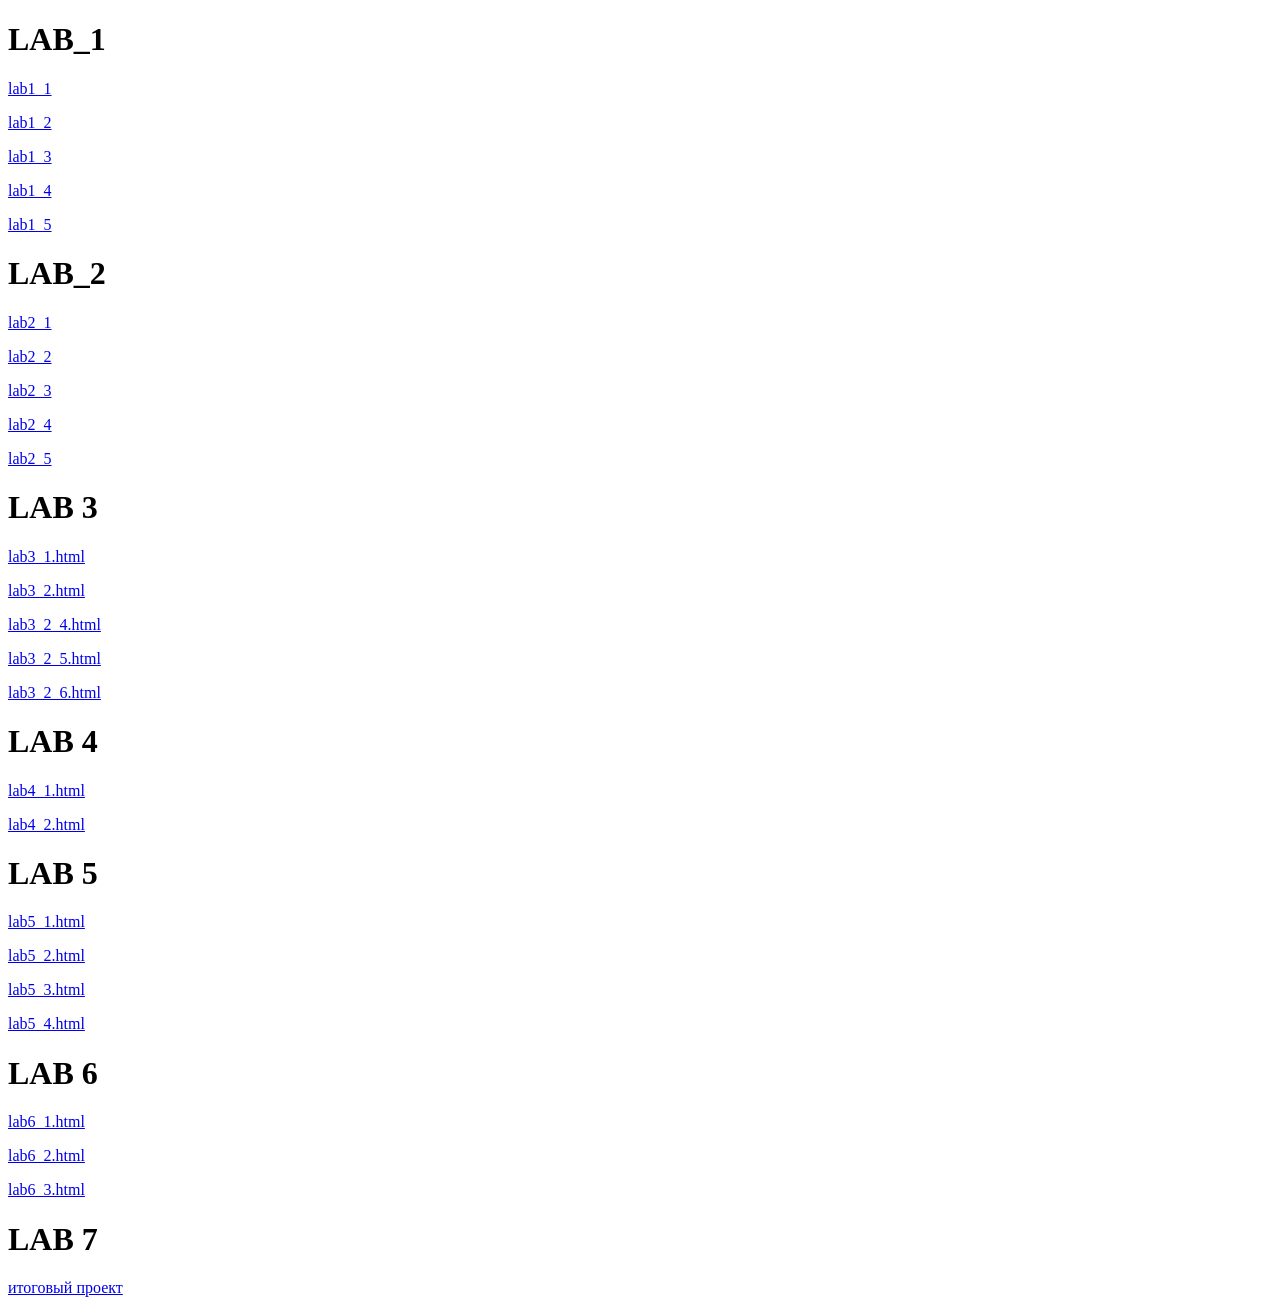
==== index.html @ 18b9b73b "Create index.html" ====
<!DOCTYPE html>
<html lang="ru">
 <head>
  <meta charset="UTF-8">
  <title>Ссылки</title>
 </head>
 <body>
  <h1>LAB_1</h1>
  <p><a href="lab1/lab1_1.html">lab1_1</a></p>
  <p><a href="lab1/lab1_2.html">lab1_2</a></p>
  <p><a href="lab1/lab1_3.html">lab1_3</a></p>
  <p><a href="lab1/lab1_4.html">lab1_4</a></p>
  <p><a href="lab1/lab1_5.html">lab1_5</a></p>
  <h1>LAB_2</h1>
  <p><a href="lab2/lab2.html">lab2_1</a></p>
  <p><a href="lab2/lab2_2.html">lab2_2</a></p>
  <p><a href="lab2/lab2_3/index.html">lab2_3</a></p>
  <p><a href="lab2/lab2_4.html">lab2_4</a></p>
  <p><a href="lab2/lab2_5.html">lab2_5</a></p>
  <h1>LAB 3</h1>
  <p><a href="lab3/lab3_1.html">lab3_1.html</a></p>
  <p><a href="lab3/lab3_2.html">lab3_2.html</a></p>
  <p><a href="lab3/lab3_2_4.html">lab3_2_4.html</a></p>
  <p><a href="lab3/lab3_2_5.html">lab3_2_5.html</a></p>
  <p><a href="lab3/lab3_2_6.html">lab3_2_6.html</a></p>
    <h1>LAB 4</h1>
   <p><a href="lab4/lab4_1.html">lab4_1.html</a></p>
  <p><a href="lab4/lab4_2.html">lab4_2.html</a></p>
   <h1>LAB 5</h1>
  <p><a href="lab5/lab5_1.html">lab5_1.html</a></p>
  <p><a href="lab5/lab5_2.html">lab5_2.html</a></p>
  <p><a href="lab5/lab5_3.html">lab5_3.html</a></p>
  <p><a href="lab5/lab5_4.html">lab5_4.html</a></p>
   <h1>LAB 6</h1>
  <p><a href="lab6/lab6_1.html">lab6_1.html</a></p>
  <p><a href="lab6/lab6_2.html">lab6_2.html</a></p>
  <p><a href="lab6/lab6_3.html">lab6_3.html</a></p>
  <h1>LAB 7</h1>
  <p><a href="lab7/index.html">итоговый проект</a></p>
 </body>
</html>
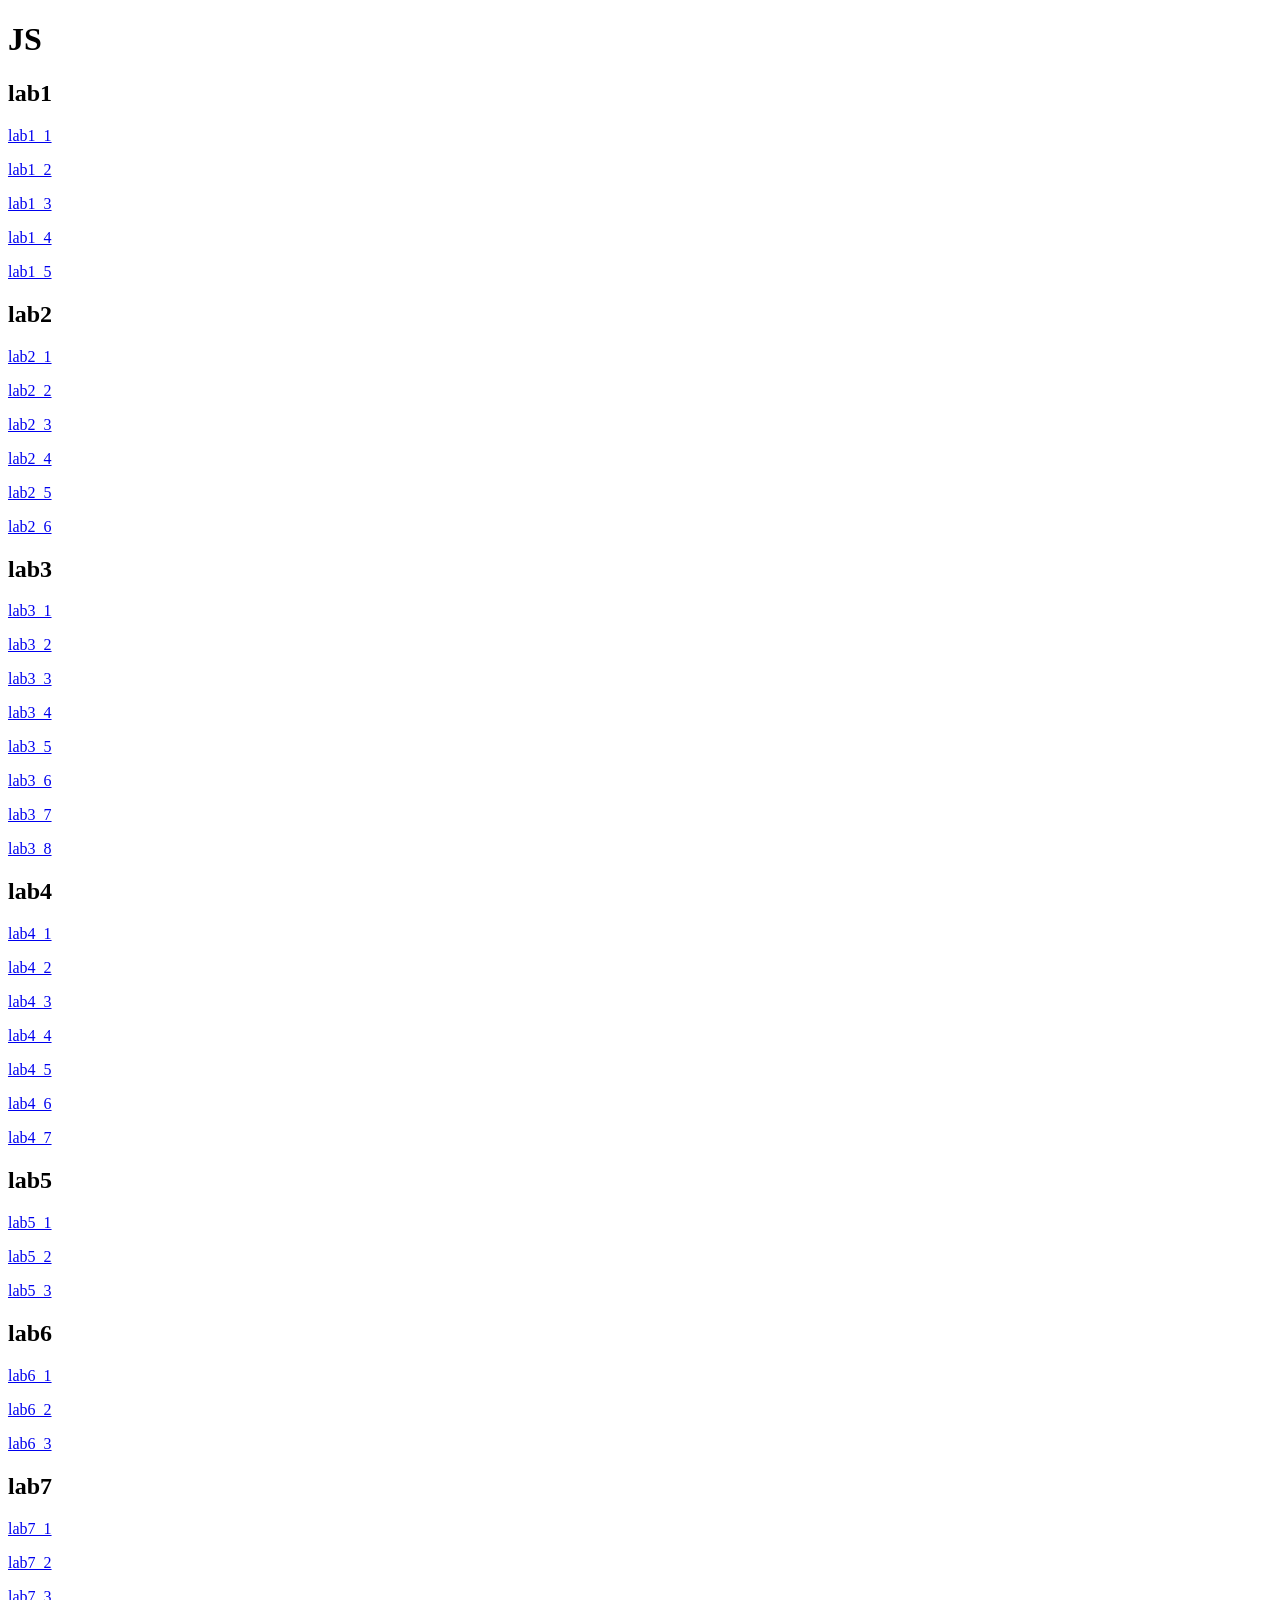
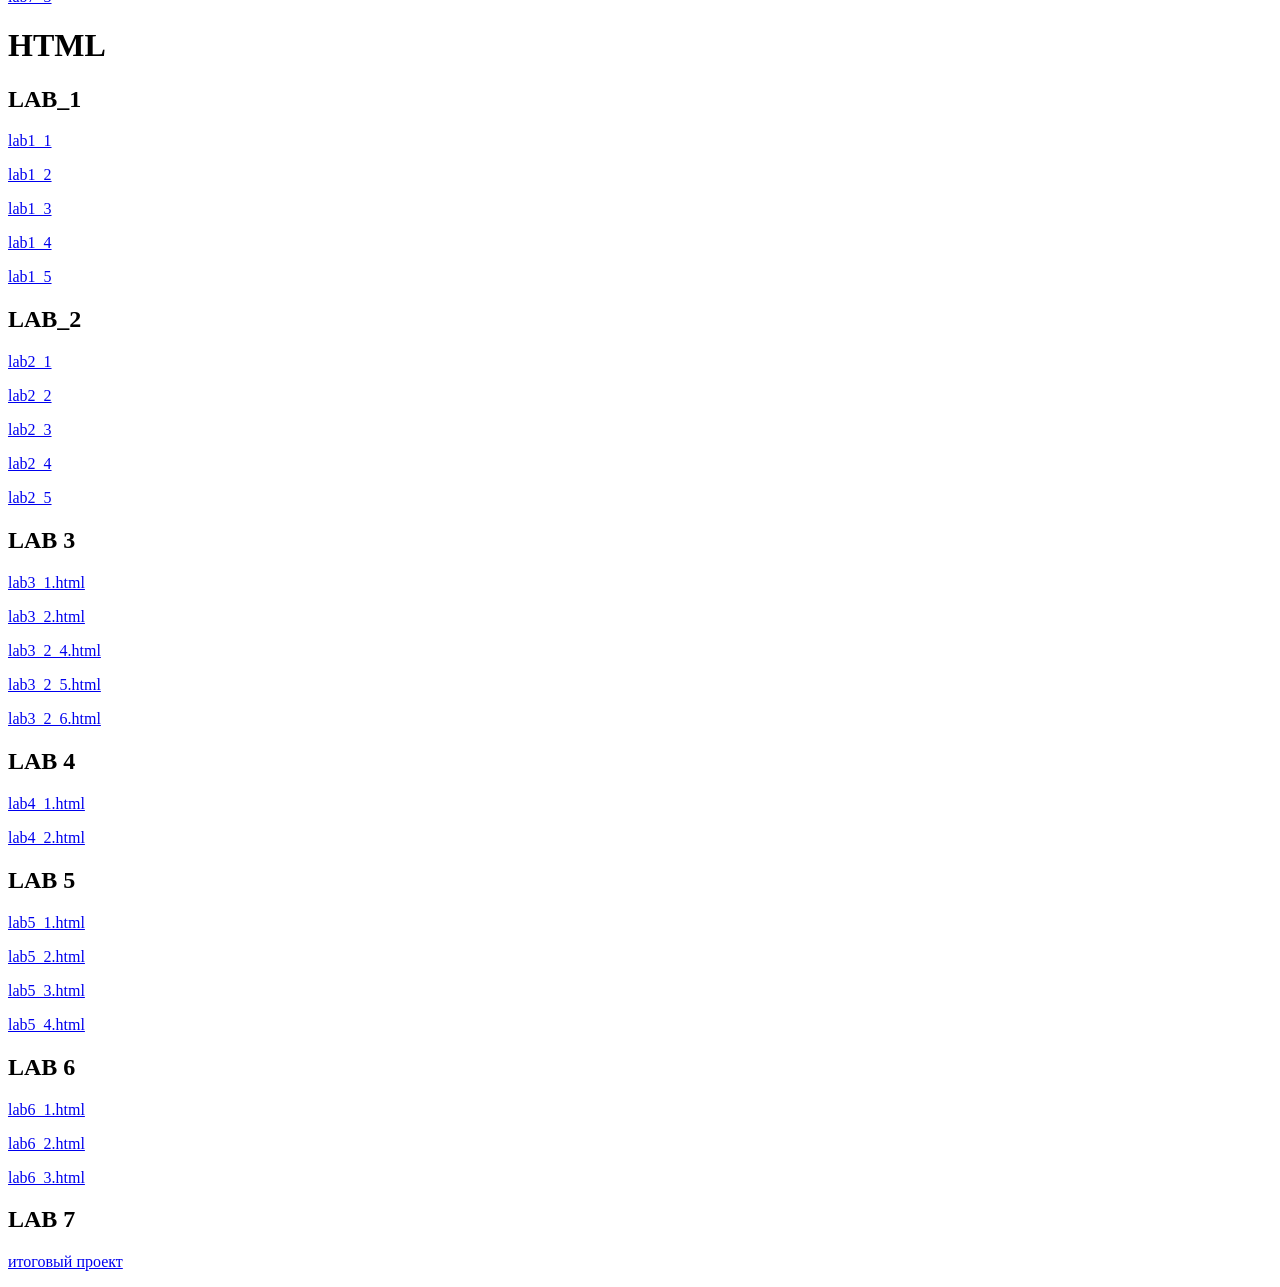
==== commit 7018850f: "Update index.html" ====
--- a/index.html
+++ b/index.html
@@ -5,37 +5,82 @@
   <title>Ссылки</title>
  </head>
  <body>
-  <h1>LAB_1</h1>
+  <h1>JS</h1>
+  <h2>lab1</h2>
+  <p><a href="js/lab1/lab1_1.html">lab1_1</a></p>
+  <p><a href="js/lab1/lab1_2.html">lab1_2</a></p>
+  <p><a href="js/lab1/lab1_3.html">lab1_3</a></p>
+  <p><a href="js/lab1/lab1_4.html">lab1_4</a></p>
+  <p><a href="js/lab1/lab1_5.html">lab1_5</a></p>
+  <h2>lab2</h2>
+  <p><a href="js/lab2/funck1.html">lab2_1</a></p>
+  <p><a href="js/lab2/funck2.html">lab2_2</a></p>
+  <p><a href="js/lab2/funck3.html">lab2_3</a></p>  
+  <p><a href="js/lab2/funck4.html">lab2_4</a></p>
+  <p><a href="js/lab2/funck5.html">lab2_5</a></p>
+  <p><a href="js/lab2/funck6.html">lab2_6</a></p>
+  <h2>lab3</h2>
+  <p><a href="js/lab3/funck1.html">lab3_1</a></p>
+  <p><a href="js/lab3/funck2.html">lab3_2</a></p>
+  <p><a href="js/lab3/funck3.html">lab3_3</a></p>
+  <p><a href="js/lab3/funck4.html">lab3_4</a></p>
+  <p><a href="js/lab3/funck5.html">lab3_5</a></p>
+  <p><a href="js/lab3/funck6.html">lab3_6</a></p>
+  <p><a href="js/lab3/funck7.html">lab3_7</a></p>
+  <p><a href="js/lab3/funck8.html">lab3_8</a></p>
+  <h2>lab4</h2>
+  <p><a href="js/lab4/lab4_1.html">lab4_1</a></p>
+  <p><a href="js/lab4/lab4_2.html">lab4_2</a></p>
+  <p><a href="js/lab4/lab4_3.html">lab4_3</a></p>
+  <p><a href="js/lab4/lab4_4.html">lab4_4</a></p>
+  <p><a href="js/lab4/lab4_5.html">lab4_5</a></p>
+  <p><a href="js/lab4/lab4_6.html">lab4_6</a></p>
+  <p><a href="js/lab4/lab4_7.html">lab4_7</a></p>
+  <h2>lab5</h2>
+  <p><a href="js/lab5/lab5_1.html">lab5_1</a></p>
+  <p><a href="js/lab5/lab5_2.html">lab5_2</a></p>
+  <p><a href="js/lab5/lab5_3.html">lab5_3</a></p>
+  <h2>lab6</h2>
+  <p><a href="js/lab6/lab6_1.html">lab6_1</a></p>
+  <p><a href="js/lab6/lab6_2.html">lab6_2</a></p>
+  <p><a href="js/lab6/lab6_3.html">lab6_3</a></p>
+  <h2>lab7</h2>
+  <p><a href="js/lab7/lab7_1.html">lab7_1</a></p>
+  <p><a href="js/lab7/lab7_2.html">lab7_2</a></p>
+  <p><a href="js/lab7/lab7_3.html">lab7_3</a></p>
+  
+  <h1>HTML</h1>
+  <h2>LAB_1</h2>
   <p><a href="lab1/lab1_1.html">lab1_1</a></p>
   <p><a href="lab1/lab1_2.html">lab1_2</a></p>
   <p><a href="lab1/lab1_3.html">lab1_3</a></p>
   <p><a href="lab1/lab1_4.html">lab1_4</a></p>
   <p><a href="lab1/lab1_5.html">lab1_5</a></p>
-  <h1>LAB_2</h1>
+  <h2>LAB_2</h2>
   <p><a href="lab2/lab2.html">lab2_1</a></p>
   <p><a href="lab2/lab2_2.html">lab2_2</a></p>
   <p><a href="lab2/lab2_3/index.html">lab2_3</a></p>
   <p><a href="lab2/lab2_4.html">lab2_4</a></p>
   <p><a href="lab2/lab2_5.html">lab2_5</a></p>
-  <h1>LAB 3</h1>
+  <h2>LAB 3</h2>
   <p><a href="lab3/lab3_1.html">lab3_1.html</a></p>
   <p><a href="lab3/lab3_2.html">lab3_2.html</a></p>
   <p><a href="lab3/lab3_2_4.html">lab3_2_4.html</a></p>
   <p><a href="lab3/lab3_2_5.html">lab3_2_5.html</a></p>
   <p><a href="lab3/lab3_2_6.html">lab3_2_6.html</a></p>
-    <h1>LAB 4</h1>
+    <h2>LAB 4</h2>
    <p><a href="lab4/lab4_1.html">lab4_1.html</a></p>
   <p><a href="lab4/lab4_2.html">lab4_2.html</a></p>
-   <h1>LAB 5</h1>
+   <h2>LAB 5</h2>
   <p><a href="lab5/lab5_1.html">lab5_1.html</a></p>
   <p><a href="lab5/lab5_2.html">lab5_2.html</a></p>
   <p><a href="lab5/lab5_3.html">lab5_3.html</a></p>
   <p><a href="lab5/lab5_4.html">lab5_4.html</a></p>
-   <h1>LAB 6</h1>
+   <h2>LAB 6</h2>
   <p><a href="lab6/lab6_1.html">lab6_1.html</a></p>
   <p><a href="lab6/lab6_2.html">lab6_2.html</a></p>
   <p><a href="lab6/lab6_3.html">lab6_3.html</a></p>
-  <h1>LAB 7</h1>
+  <h2>LAB 7</h2>
   <p><a href="lab7/index.html">итоговый проект</a></p>
  </body>
 </html>
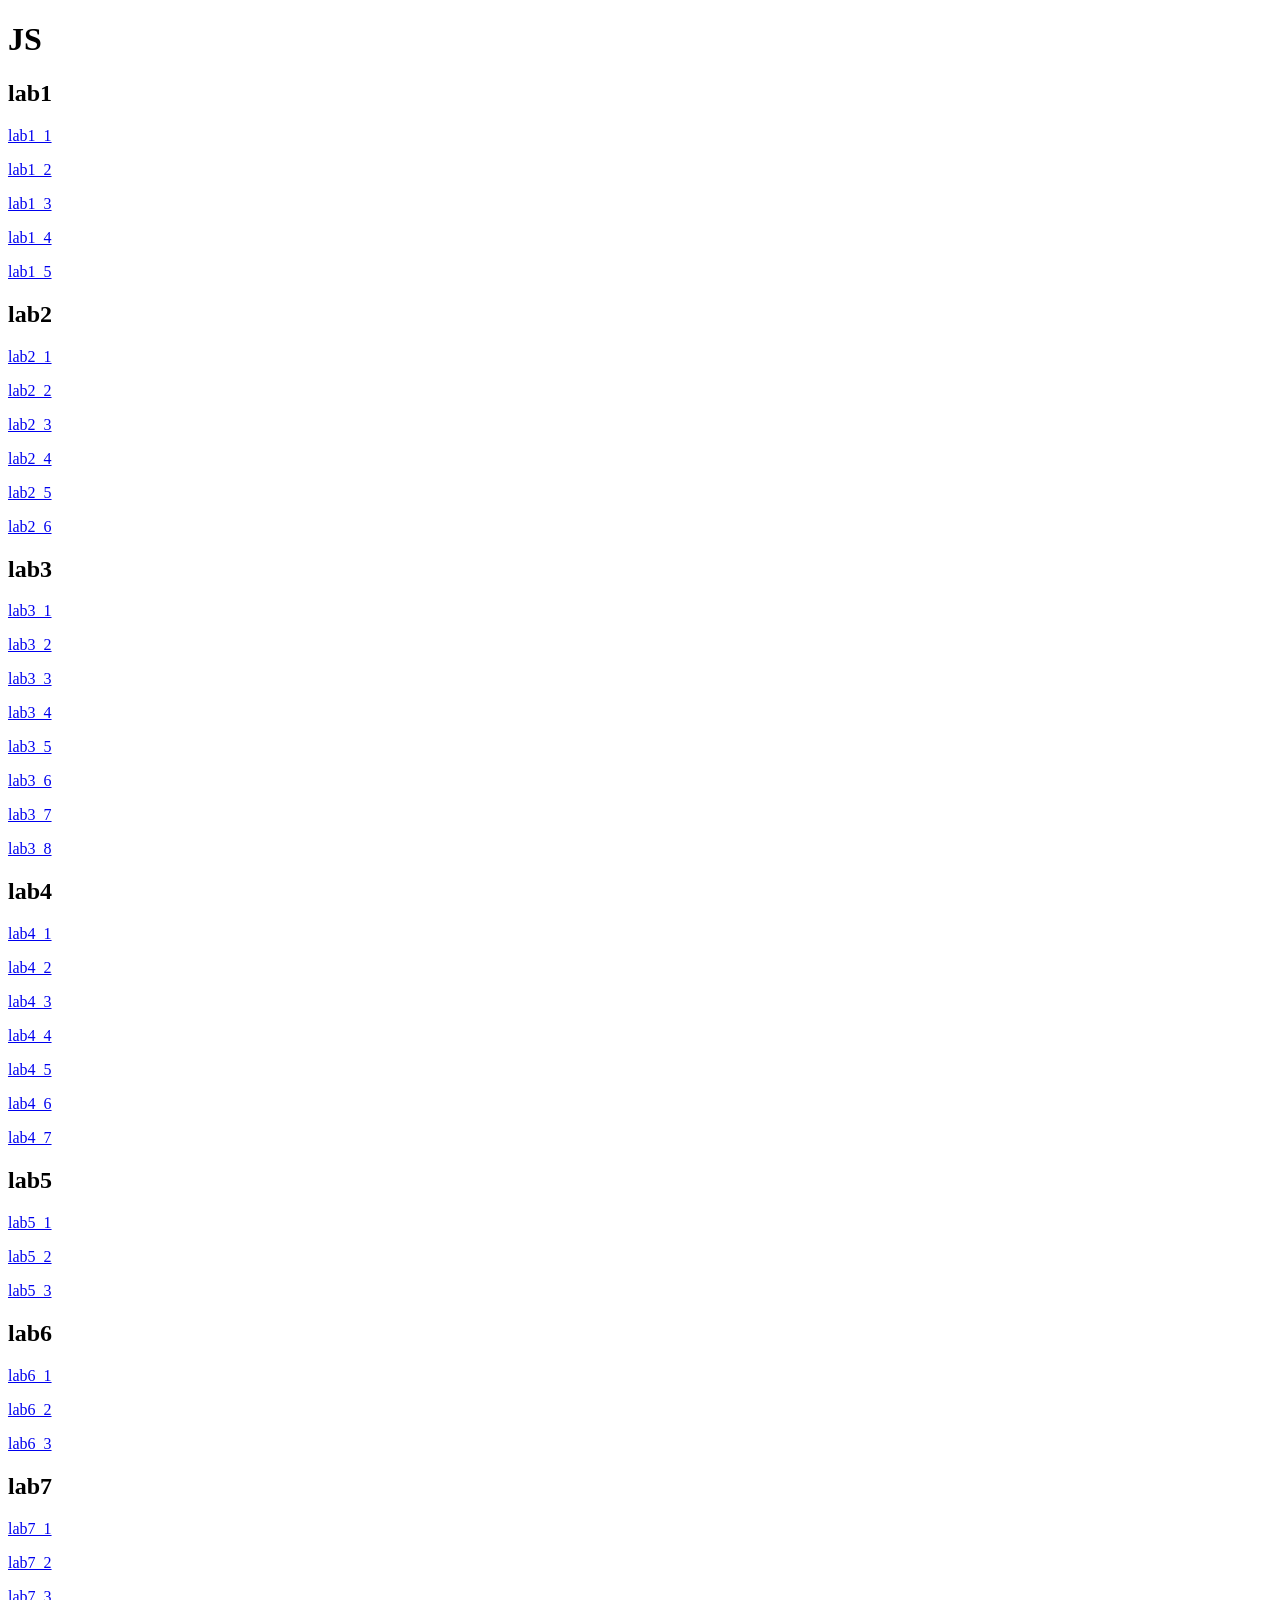
==== commit e0df704a: "Update index.html" ====
--- a/index.html
+++ b/index.html
@@ -7,80 +7,46 @@
  <body>
   <h1>JS</h1>
   <h2>lab1</h2>
-  <p><a href="js/lab1/lab1_1.html">lab1_1</a></p>
-  <p><a href="js/lab1/lab1_2.html">lab1_2</a></p>
-  <p><a href="js/lab1/lab1_3.html">lab1_3</a></p>
-  <p><a href="js/lab1/lab1_4.html">lab1_4</a></p>
-  <p><a href="js/lab1/lab1_5.html">lab1_5</a></p>
+  <p><a href="JS/lab1/lab1_1.html">lab1_1</a></p>
+  <p><a href="JS/lab1/lab1_2.html">lab1_2</a></p>
+  <p><a href="JS/lab1/lab1_3.html">lab1_3</a></p>
+  <p><a href="JS/lab1/lab1_4.html">lab1_4</a></p>
+  <p><a href="JS/lab1/lab1_5.html">lab1_5</a></p>
   <h2>lab2</h2>
-  <p><a href="js/lab2/funck1.html">lab2_1</a></p>
-  <p><a href="js/lab2/funck2.html">lab2_2</a></p>
-  <p><a href="js/lab2/funck3.html">lab2_3</a></p>  
-  <p><a href="js/lab2/funck4.html">lab2_4</a></p>
-  <p><a href="js/lab2/funck5.html">lab2_5</a></p>
-  <p><a href="js/lab2/funck6.html">lab2_6</a></p>
+  <p><a href="JS/lab2/funck1.html">lab2_1</a></p>
+  <p><a href="JS/lab2/funck2.html">lab2_2</a></p>
+  <p><a href="JS/lab2/funck3.html">lab2_3</a></p>  
+  <p><a href="JS/lab2/funck4.html">lab2_4</a></p>
+  <p><a href="JS/lab2/funck5.html">lab2_5</a></p>
+  <p><a href="JS/lab2/funck6.html">lab2_6</a></p>
   <h2>lab3</h2>
-  <p><a href="js/lab3/funck1.html">lab3_1</a></p>
-  <p><a href="js/lab3/funck2.html">lab3_2</a></p>
-  <p><a href="js/lab3/funck3.html">lab3_3</a></p>
-  <p><a href="js/lab3/funck4.html">lab3_4</a></p>
-  <p><a href="js/lab3/funck5.html">lab3_5</a></p>
-  <p><a href="js/lab3/funck6.html">lab3_6</a></p>
-  <p><a href="js/lab3/funck7.html">lab3_7</a></p>
-  <p><a href="js/lab3/funck8.html">lab3_8</a></p>
+  <p><a href="JS/lab3/funck1.html">lab3_1</a></p>
+  <p><a href="JS/lab3/funck2.html">lab3_2</a></p>
+  <p><a href="JS/lab3/funck3.html">lab3_3</a></p>
+  <p><a href="JS/lab3/funck4.html">lab3_4</a></p>
+  <p><a href="JS/lab3/funck5.html">lab3_5</a></p>
+  <p><a href="JS/lab3/funck6.html">lab3_6</a></p>
+  <p><a href="JS/lab3/funck7.html">lab3_7</a></p>
+  <p><a href="JS/lab3/funck8.html">lab3_8</a></p>
   <h2>lab4</h2>
-  <p><a href="js/lab4/lab4_1.html">lab4_1</a></p>
-  <p><a href="js/lab4/lab4_2.html">lab4_2</a></p>
-  <p><a href="js/lab4/lab4_3.html">lab4_3</a></p>
-  <p><a href="js/lab4/lab4_4.html">lab4_4</a></p>
-  <p><a href="js/lab4/lab4_5.html">lab4_5</a></p>
-  <p><a href="js/lab4/lab4_6.html">lab4_6</a></p>
-  <p><a href="js/lab4/lab4_7.html">lab4_7</a></p>
+  <p><a href="JS/lab4/lab4_1.html">lab4_1</a></p>
+  <p><a href="JS/lab4/lab4_2.html">lab4_2</a></p>
+  <p><a href="JS/lab4/lab4_3.html">lab4_3</a></p>
+  <p><a href="JS/lab4/lab4_4.html">lab4_4</a></p>
+  <p><a href="JS/lab4/lab4_5.html">lab4_5</a></p>
+  <p><a href="JS/lab4/lab4_6.html">lab4_6</a></p>
+  <p><a href="JS/lab4/lab4_7.html">lab4_7</a></p>
   <h2>lab5</h2>
-  <p><a href="js/lab5/lab5_1.html">lab5_1</a></p>
-  <p><a href="js/lab5/lab5_2.html">lab5_2</a></p>
-  <p><a href="js/lab5/lab5_3.html">lab5_3</a></p>
+  <p><a href="JS/lab5/lab5_1.html">lab5_1</a></p>
+  <p><a href="JS/lab5/lab5_2.html">lab5_2</a></p>
+  <p><a href="JS/lab5/lab5_3.html">lab5_3</a></p>
   <h2>lab6</h2>
-  <p><a href="js/lab6/lab6_1.html">lab6_1</a></p>
-  <p><a href="js/lab6/lab6_2.html">lab6_2</a></p>
-  <p><a href="js/lab6/lab6_3.html">lab6_3</a></p>
+  <p><a href="JS/lab6/lab6_1.html">lab6_1</a></p>
+  <p><a href="JS/lab6/lab6_2.html">lab6_2</a></p>
+  <p><a href="JS/lab6/lab6_3.html">lab6_3</a></p>
   <h2>lab7</h2>
-  <p><a href="js/lab7/lab7_1.html">lab7_1</a></p>
-  <p><a href="js/lab7/lab7_2.html">lab7_2</a></p>
-  <p><a href="js/lab7/lab7_3.html">lab7_3</a></p>
+  <p><a href="JS/lab7/lab7_1.html">lab7_1</a></p>
+  <p><a href="JS/lab7/lab7_2.html">lab7_2</a></p>
+  <p><a href="JS/lab7/lab7_3.html">lab7_3</a></p>
   
-  <h1>HTML</h1>
-  <h2>LAB_1</h2>
-  <p><a href="lab1/lab1_1.html">lab1_1</a></p>
-  <p><a href="lab1/lab1_2.html">lab1_2</a></p>
-  <p><a href="lab1/lab1_3.html">lab1_3</a></p>
-  <p><a href="lab1/lab1_4.html">lab1_4</a></p>
-  <p><a href="lab1/lab1_5.html">lab1_5</a></p>
-  <h2>LAB_2</h2>
-  <p><a href="lab2/lab2.html">lab2_1</a></p>
-  <p><a href="lab2/lab2_2.html">lab2_2</a></p>
-  <p><a href="lab2/lab2_3/index.html">lab2_3</a></p>
-  <p><a href="lab2/lab2_4.html">lab2_4</a></p>
-  <p><a href="lab2/lab2_5.html">lab2_5</a></p>
-  <h2>LAB 3</h2>
-  <p><a href="lab3/lab3_1.html">lab3_1.html</a></p>
-  <p><a href="lab3/lab3_2.html">lab3_2.html</a></p>
-  <p><a href="lab3/lab3_2_4.html">lab3_2_4.html</a></p>
-  <p><a href="lab3/lab3_2_5.html">lab3_2_5.html</a></p>
-  <p><a href="lab3/lab3_2_6.html">lab3_2_6.html</a></p>
-    <h2>LAB 4</h2>
-   <p><a href="lab4/lab4_1.html">lab4_1.html</a></p>
-  <p><a href="lab4/lab4_2.html">lab4_2.html</a></p>
-   <h2>LAB 5</h2>
-  <p><a href="lab5/lab5_1.html">lab5_1.html</a></p>
-  <p><a href="lab5/lab5_2.html">lab5_2.html</a></p>
-  <p><a href="lab5/lab5_3.html">lab5_3.html</a></p>
-  <p><a href="lab5/lab5_4.html">lab5_4.html</a></p>
-   <h2>LAB 6</h2>
-  <p><a href="lab6/lab6_1.html">lab6_1.html</a></p>
-  <p><a href="lab6/lab6_2.html">lab6_2.html</a></p>
-  <p><a href="lab6/lab6_3.html">lab6_3.html</a></p>
-  <h2>LAB 7</h2>
-  <p><a href="lab7/index.html">итоговый проект</a></p>
- </body>
-</html>
+  
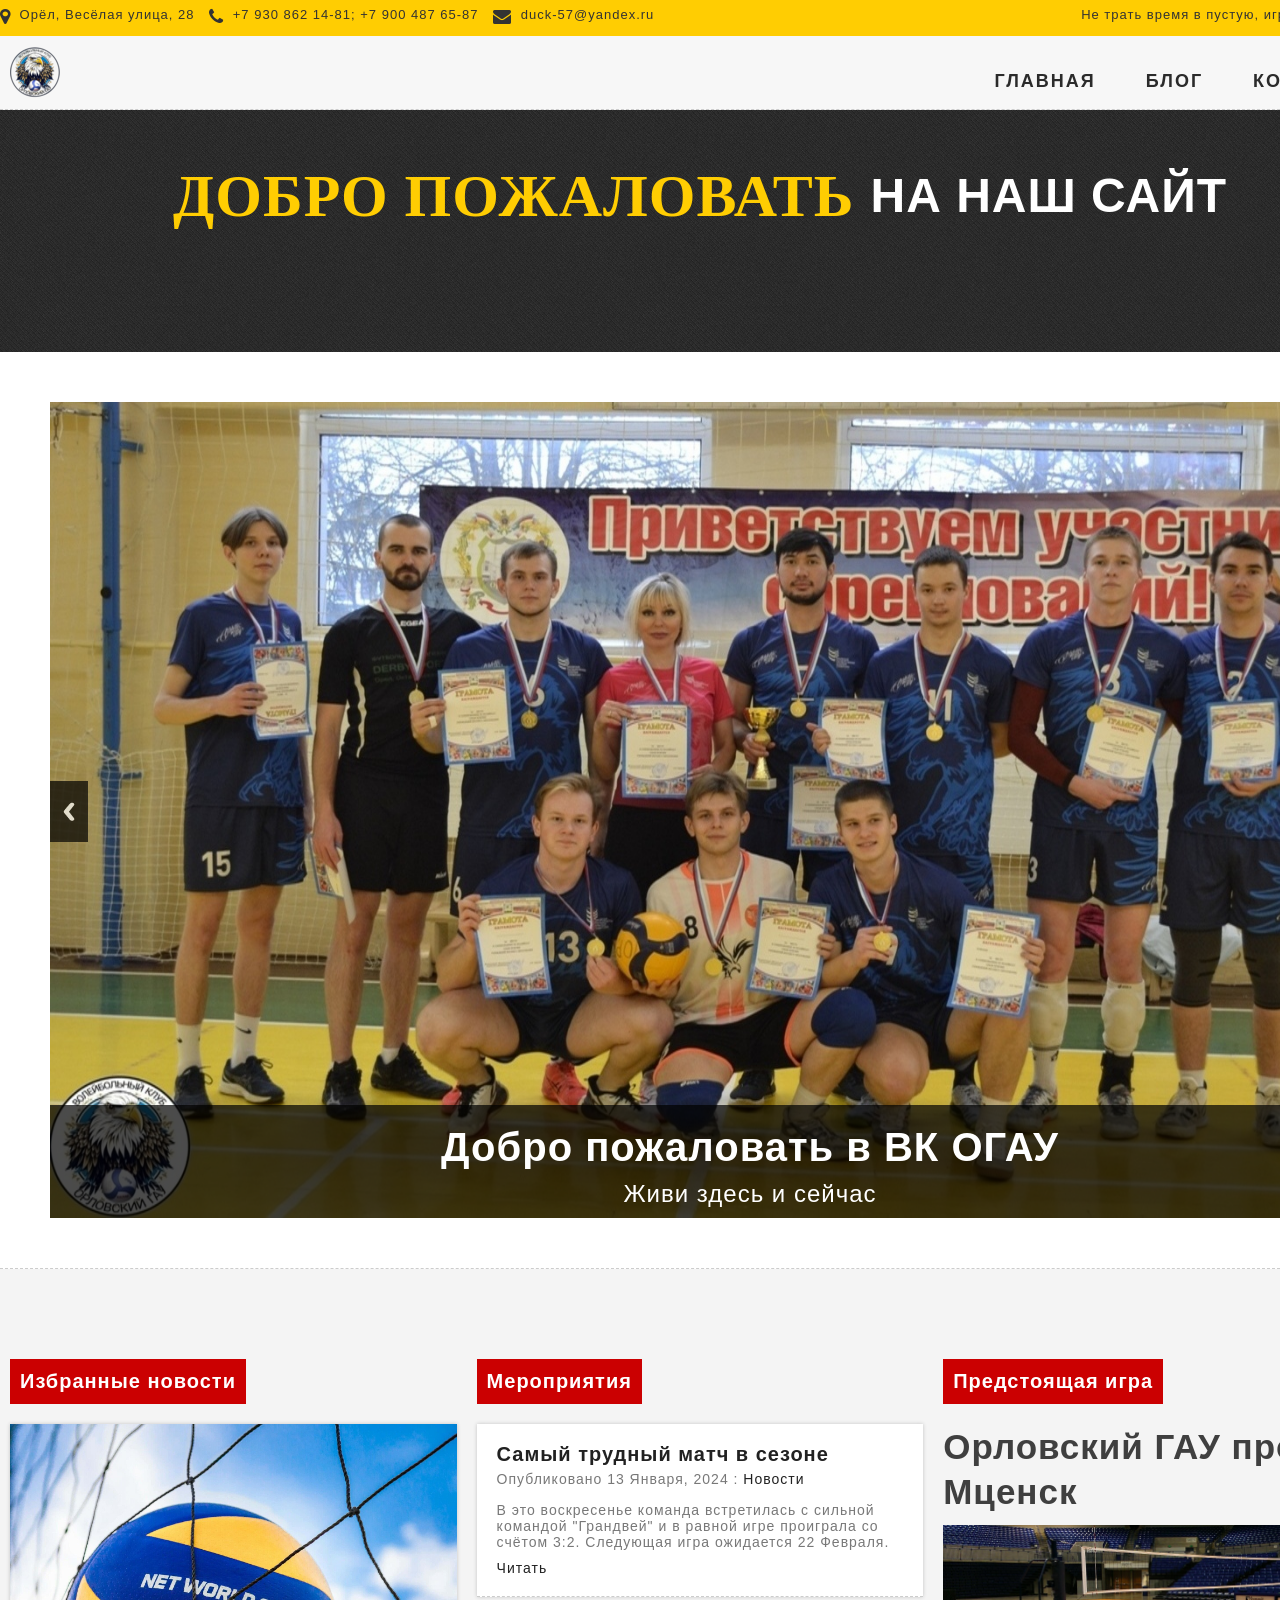
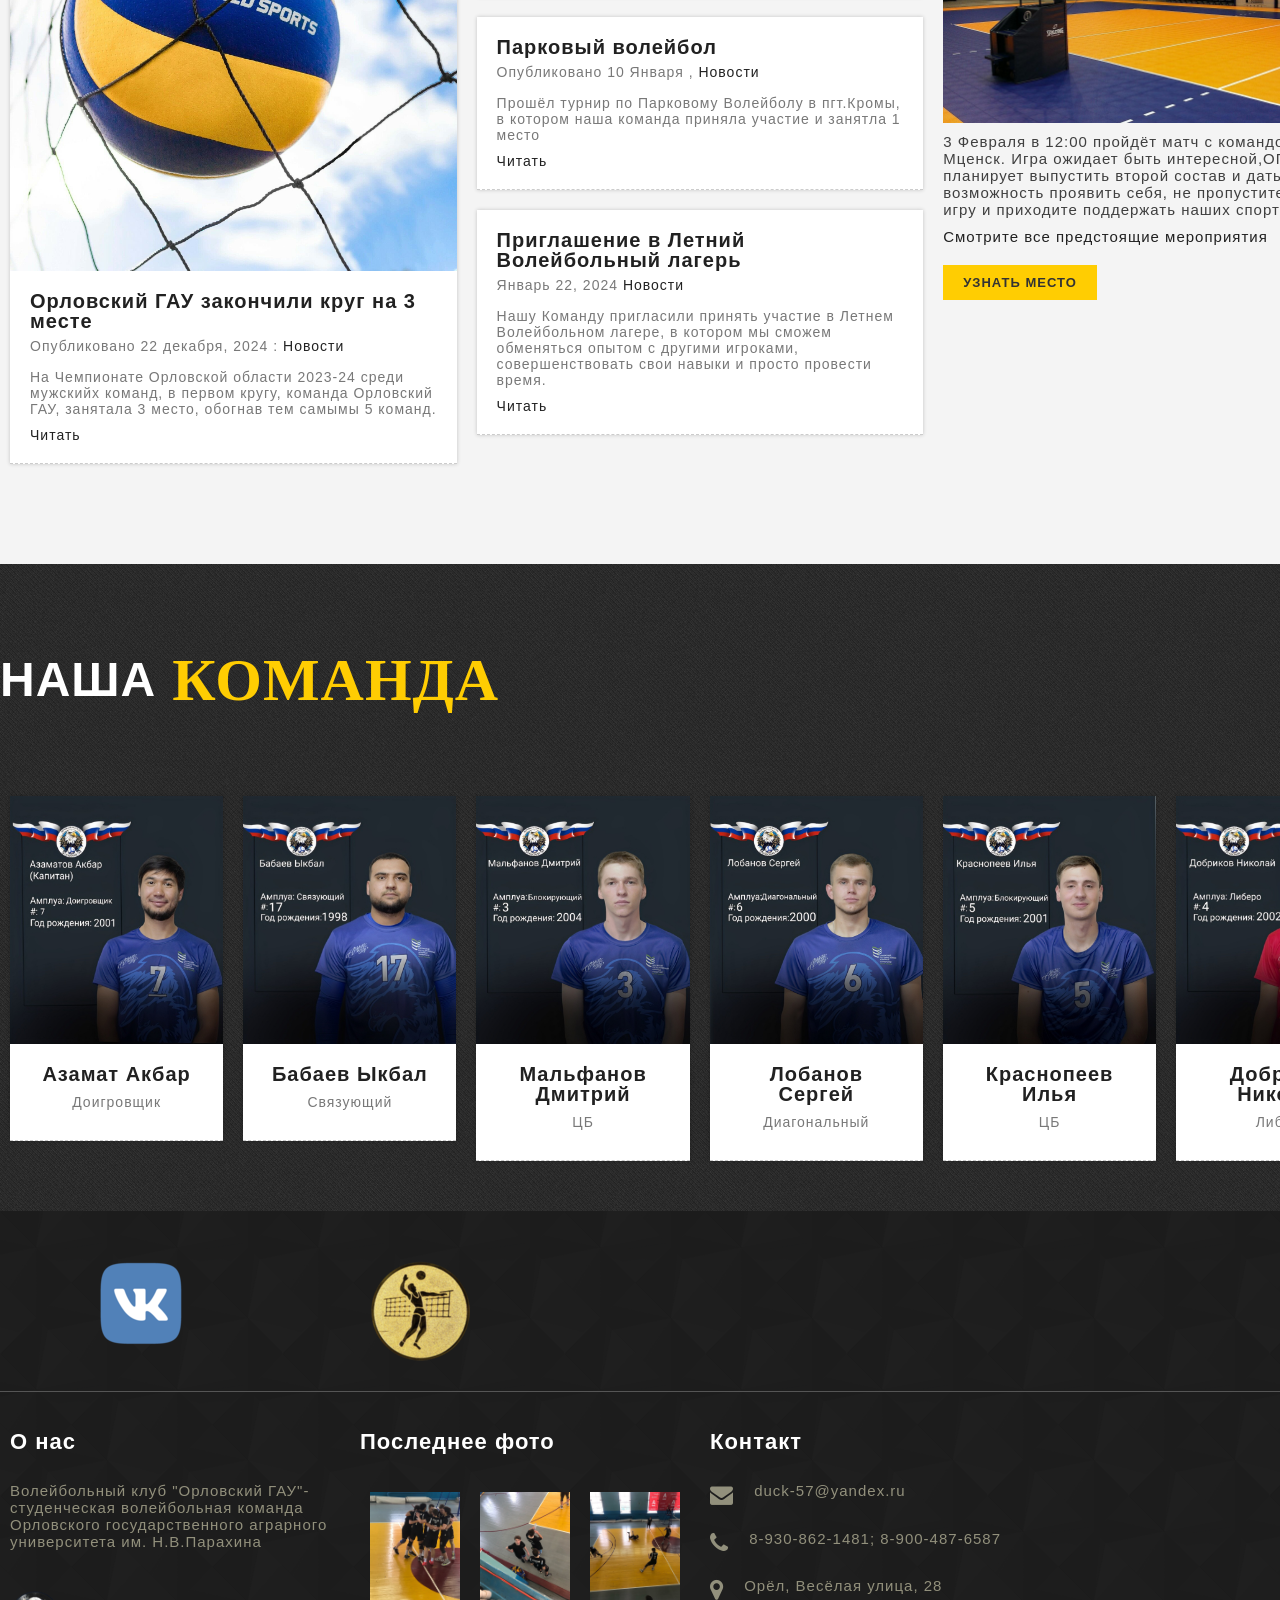
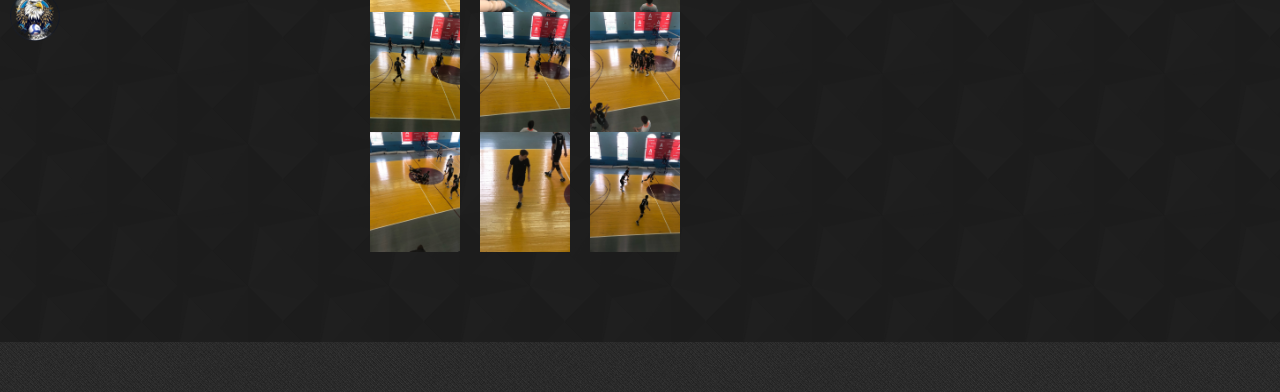
==== commit d2e8e802: "Add files via upload" ====
--- a/index.html
+++ b/index.html
@@ -1,52 +1,406 @@
-<!DOCTYPE html>
-<html lang="ru">
- <head>
-  <meta charset="UTF-8">
-  <title>Ссылки</title>
- </head>
- <body>
-  <h1>JS</h1>
-  <h2>lab1</h2>
-  <p><a href="JS/lab1/lab1_1.html">lab1_1</a></p>
-  <p><a href="JS/lab1/lab1_2.html">lab1_2</a></p>
-  <p><a href="JS/lab1/lab1_3.html">lab1_3</a></p>
-  <p><a href="JS/lab1/lab1_4.html">lab1_4</a></p>
-  <p><a href="JS/lab1/lab1_5.html">lab1_5</a></p>
-  <h2>lab2</h2>
-  <p><a href="JS/lab2/funck1.html">lab2_1</a></p>
-  <p><a href="JS/lab2/funck2.html">lab2_2</a></p>
-  <p><a href="JS/lab2/funck3.html">lab2_3</a></p>  
-  <p><a href="JS/lab2/funck4.html">lab2_4</a></p>
-  <p><a href="JS/lab2/funck5.html">lab2_5</a></p>
-  <p><a href="JS/lab2/funck6.html">lab2_6</a></p>
-  <h2>lab3</h2>
-  <p><a href="JS/lab3/funck1.html">lab3_1</a></p>
-  <p><a href="JS/lab3/funck2.html">lab3_2</a></p>
-  <p><a href="JS/lab3/funck3.html">lab3_3</a></p>
-  <p><a href="JS/lab3/funck4.html">lab3_4</a></p>
-  <p><a href="JS/lab3/funck5.html">lab3_5</a></p>
-  <p><a href="JS/lab3/funck6.html">lab3_6</a></p>
-  <p><a href="JS/lab3/funck7.html">lab3_7</a></p>
-  <p><a href="JS/lab3/funck8.html">lab3_8</a></p>
-  <h2>lab4</h2>
-  <p><a href="JS/lab4/lab4_1.html">lab4_1</a></p>
-  <p><a href="JS/lab4/lab4_2.html">lab4_2</a></p>
-  <p><a href="JS/lab4/lab4_3.html">lab4_3</a></p>
-  <p><a href="JS/lab4/lab4_4.html">lab4_4</a></p>
-  <p><a href="JS/lab4/lab4_5.html">lab4_5</a></p>
-  <p><a href="JS/lab4/lab4_6.html">lab4_6</a></p>
-  <p><a href="JS/lab4/lab4_7.html">lab4_7</a></p>
-  <h2>lab5</h2>
-  <p><a href="JS/lab5/lab5_1.html">lab5_1</a></p>
-  <p><a href="JS/lab5/lab5_2.html">lab5_2</a></p>
-  <p><a href="JS/lab5/lab5_3.html">lab5_3</a></p>
-  <h2>lab6</h2>
-  <p><a href="JS/lab6/lab6_1.html">lab6_1</a></p>
-  <p><a href="JS/lab6/lab6_2.html">lab6_2</a></p>
-  <p><a href="JS/lab6/lab6_3.html">lab6_3</a></p>
-  <h2>lab7</h2>
-  <p><a href="JS/lab7/lab7_1.html">lab7_1</a></p>
-  <p><a href="JS/lab7/lab7_2.html">lab7_2</a></p>
-  <p><a href="JS/lab7/lab7_3.html">lab7_3</a></p>
-  
-  
+<!DOCTYPE html>
+<html class="ie ie8" lang="ru"> 
+<head>
+
+	<meta charset="utf-8">
+	<title>Волейбольный клуб "Орловский ГАУ"</title>
+	<meta name="description" content="Профессиональный Волейбольный клуб "Орловский ГАУ"">
+
+	
+
+	<meta name="viewport" content="width=device-width, initial-scale=1, maximum-scale=1">
+    
+  	<link rel="stylesheet" href="css/zerogrid.css">
+	<link rel="stylesheet" href="css/style.css">
+	<link rel="stylesheet" href="css/menu.css">
+	<link rel="stylesheet" href="css/responsiveslides.css">
+	<link href="font-awesome/css/font-awesome.min.css" rel="stylesheet" type="text/css">
+	
+	<script src="js/jquery-latest.min.js"></script>
+	<script src="js/script.js"></script>
+    <script src="js/jquery183.min.js"></script>
+    <script src="js/responsiveslides.min.js"></script>
+    <script>
+		
+		$(function () {
+		  // Slideshow 
+		  $("#slider").responsiveSlides({
+			auto: true,
+			pager: false,
+			nav: true,
+			speed: 500,
+			namespace: "callbacks",
+			before: function () {
+			  $('.events').append("<li>before event fired.</li>");
+			},
+			after: function () {
+			  $('.events').append("<li>after event fired.</li>");
+			}
+		  });
+		});
+	</script>
+	
+
+</head>
+<body>
+<div class="wrap-body">
+
+<div class="top">
+	<div class="zerogrid">
+		<div class="row">
+			<div class="f-left">
+				<span><i class="fa fa-map-marker"></i> Орёл, Весёлая улица, 28  </span>
+				<span><i class="fa fa-phone"></i> +7 930 862 14-81; +7 900 487 65-87</span>
+				<span><i class="fa fa-envelope"></i> duck-57@yandex.ru </span>
+			</div>
+			<div class="f-right">
+				<span>Не трать время в пустую, играй в волейбол!</span>
+			</div>
+		</div>
+	</div>
+</div>
+
+
+<header>
+	<div class="wrap-header zerogrid">
+		<div class="row">
+			<div id="cssmenu">
+				<ul>
+				   <li class='active'><a href="index.html">Главная</a></li>
+				   <li><a href="archive.html">Блог</a></li>
+				   <li><a href="contact.html">Контакты</a></li>
+				</ul>
+			</div>
+			<a href='index.html' class="logo"><img src="images/logo.png" /></a>
+		</div>
+	</div>
+</header>
+<section class="content-box box-4 box-style-3"><!--Start Box-->
+				<div class="wrap-box t-center">
+					<div class="zerogrid">
+						<div class="title">
+							<h2>Добро пожаловать <span>на наш сайт</span></h2>
+						</div>	
+						
+						
+					</div>
+				</div>
+			</section>
+<div class="bg-white">
+	<div class="zerogrid">
+		<!-- Slideshow -->
+		<div class="callbacks_container">
+			<ul class="rslides" id="slider">
+				<li>
+					<img src="images/slideshow-image1.jpg" alt="">
+					<div class="caption">
+						<h1>Добро пожаловать в ВК ОГАУ</h1>
+						<span >Живи здесь и сейчас</span>
+					</div>
+				</li>
+				<li>
+					<img src="images/slideshow-image2.jpg" alt="">
+					<div class="caption">
+						<h1>Добро пожаловать в ВК ОГАУ</h1>
+						<span >Живи здесь и сейчас</span>
+					</div>
+				</li>
+				<li>
+					<img src="images/slideshow-image3.jpg" alt="">
+					<div class="caption">
+						<h1>Добро пожаловать в ВК ОГАУ</h1>
+						<span >Живи здесь и сейчас</span>
+					</div>
+				</li>
+			</ul>
+		</div>
+		<div class="clear"></div>
+	</div>
+</div>
+
+<!--////////////////////////////////////Container-->
+<section id="container" class="home-page">
+	<div class="wrap-container clearfix">
+		<div id="main-content">
+			<section class="content-box box-1 box-style-1"><!--Start Box-->
+				<div class="wrap-box">
+					<div class="zerogrid">
+						<div class="row">
+							<div class="col-1-3">
+								<div class="wrap-col">
+									<div class="sub-title">
+										<h2>Избранные новости</h2>
+									</div>
+									<div class="item">
+										<img src="images/5.jpg" />
+										<div class="item-content">
+											<a href="single.html"><h3>Орловский ГАУ закончили круг на 3 месте</h3></a>
+											<div class="info">Опубликовано 22 декабря, 2024 : <a href="#">Новости</a></div>
+											<p>На Чемпионате Орловской области 2023-24 среди мужскийх команд, в первом кругу, команда Орловский ГАУ, занятала 3 место, обогнав тем самымы 5 команд. </p>
+											<a href="https://vk.com/volleyball57?w=wall-55450327_8850">Читать</a>
+										</div>
+									</div>
+								</div>
+							</div>
+							<div class="col-1-3">
+								<div class="wrap-col">
+									<div class="sub-title">
+										<h2>Мероприятия</h2>
+									</div>
+									<div class="row">
+										<div class="item">
+											<div class="item-content">
+												<a href="single.html"><h3>Самый трудный матч в сезоне</h3></a>
+												<div class="info">Опубликовано 13 Января, 2024 :  <a href="#">Новости</a></div>
+												<p>В это воскресенье команда встретилась с сильной командой "Грандвей" и в равной игре проиграла со счётом 3:2. Следующая игра ожидается 22 Февраля.</p>
+												<a href="https://vk.com/orelgauvolley?w=wall-222413418_79">Читать</a>
+											</div>
+										</div>
+									</div>
+									<div class="row">
+										<div class="item">
+											<div class="item-content">
+												<a href="single.html"><h3>Парковый волейбол</h3></a>
+												<div class="info">Опубликовано 10 Января , <a href="#">Новости</a></div>
+												<p>Прошёл турнир по Парковому Волейболу в пгт.Кромы, в котором наша команда приняла участие и занятла 1 место</p>
+												<a href="https://vk.com/volleyball57?w=wall-55450327_8900">Читать</a>
+											</div>
+										</div>
+									</div>
+									<div class="row">
+										<div class="item">
+											<div class="item-content">
+												<a href="single.html"><h3>Приглашение в Летний Волейбольный лагерь</h3></a>
+												<div class="info">Январь 22, 2024  <a href="#">Новости</a></div>
+												<p>Нашу Команду пригласили принять участие в Летнем Волейбольном лагере, в котором мы сможем обменяться опытом с другими игроками, совершенствовать свои навыки и просто провести время.</p>
+												<a href="https://vk.com/volleyball57?w=wall-55450327_8914">Читать</a>
+											</div>
+										</div>
+									</div>
+								</div>
+							</div>
+							<div class="col-1-3">
+								<div class="wrap-col">
+									<div class="sub-title">
+										<h2>Предстоящая игра</h2>
+									</div>
+									<h2 style="font-size: 35px;line-height: 1.3;margin-bottom: 10px;">Орловский ГАУ против Мценск</h2>
+									<img src="images/4.jpg" />
+									<p>3 Февраля в 12:00 пройдёт матч с командой города Мценск. Игра ожидает быть интересной,ОГАУ планирует выпустить второй состав и дать им возможность проявить себя, не пропустите интересную игру и приходите поддержать наших спортсменов!</p>
+									<a href="#">Смотрите все предстоящие мероприятия</a><br>
+									<a href="https://yandex.ru/maps/-/CDBabG2n" class="button bt1">Узнать место</a>
+								</div>
+							</div>
+						</div>
+					</div>
+				</div>
+			</section>
+			<section class="content-box box-2 box-style-3"><!--Start Box-->
+				<div class="wrap-box">
+					<div class="zerogrid">
+						<div class="title">
+							<h2><span>Наша</span> Команда</h2>
+						</div>	
+						<div class="row">
+							<div class="col-1-6">
+								<div class="wrap-col">
+									<div class="item t-center">
+										<div class="item-container">
+											<a href="single.html">
+												<div class="item-caption">
+													<div class="item-caption-inner">
+														<div class="item-caption-inner1">
+															<span class="user-social"><i class="fa fa-vk"></i></span>
+														</div>
+													</div>
+												</div>
+												<img src="images/user1.jpg" />
+											</a>
+										</div>
+										<div class="item-content">
+											<a href="single.html"><h3>Азамат Акбарㅤㅤㅤ</h3></a>
+											<p>Доигровщик</p>
+										</div>
+									</div>
+								</div>
+							</div>
+							<div class="col-1-6">
+								<div class="wrap-col">
+									<div class="item t-center">
+										<div class="item-container">
+											<a href="single.html">
+												<div class="item-caption">
+													<div class="item-caption-inner">
+														<div class="item-caption-inner1">
+															<span class="user-social"><i class="fa fa-vk"></i></span>
+														</div>
+													</div>
+												</div>
+												<img src="images/user2.jpg" />
+											</a>
+										</div>
+										<div class="item-content">
+											<a href="single.html"><h3>Бабаев   Ыкбалㅤㅤ</h3></a>
+											<p>Связующий</p>
+										</div>
+									</div>
+								</div>
+							</div>
+							<div class="col-1-6">
+								<div class="wrap-col">
+									<div class="item t-center">
+										<div class="item-container">
+											<a href="single.html">
+												<div class="item-caption">
+													<div class="item-caption-inner">
+														<div class="item-caption-inner1">
+															<span class="user-social"><i class="fa fa-vk"></i></span>
+														</div>
+													</div>
+												</div>
+												<img src="images/user3.jpg" />
+											</a>
+										</div>
+										<div class="item-content">
+											<a href="single.html"><h3>Мальфанов Дмитрий</h3></a>
+											<p>ЦБ</p>
+										</div>
+									</div>
+								</div>
+							</div>
+							<div class="col-1-6">
+								<div class="wrap-col">
+									<div class="item t-center">
+										<div class="item-container">
+											<a href="single.html">
+												<div class="item-caption">
+													<div class="item-caption-inner">
+														<div class="item-caption-inner1">
+															<span class="user-social"><i class="fa fa-vk"></i></span>
+														</div>
+													</div>
+												</div>
+												<img src="images/user4.jpg" />
+											</a>
+										</div>
+										<div class="item-content">
+											<a href="single.html"><h3>Лобанов Сергей</h3></a>
+											<p>Диагональный</p>
+										</div>
+									</div>
+								</div>
+							</div>
+							<div class="col-1-6">
+								<div class="wrap-col">
+									<div class="item t-center">
+										<div class="item-container">
+											<a href="single.html">
+												<div class="item-caption">
+													<div class="item-caption-inner">
+														<div class="item-caption-inner1">
+															<span class="user-social"><i class="fa fa-vk"></i></span>
+														</div>
+													</div>
+												</div>
+												<img src="images/user5.jpg" />
+											</a>
+										</div>
+										<div class="item-content">
+											<a href="single.html"><h3>Краснопеев Илья</h3></a>
+											<p>ЦБ</p>
+										</div>
+									</div>
+								</div>
+							</div>
+							<div class="col-1-6">
+								<div class="wrap-col">
+									<div class="item t-center">
+										<div class="item-container">
+											<a href="single.html">
+												<div class="item-caption">
+													<div class="item-caption-inner">
+														<div class="item-caption-inner1">
+															<span class="user-social"><i class="fa fa-vk"></i></span>
+														</div>
+													</div>
+												</div>
+												<img src="images/user6.jpg" />
+											</a>
+										</div>
+										<div class="item-content">
+											<a href="single.html"><h3>Добриков Николай</h3></a>
+											<p>Либеро</p>
+										</div>
+									</div>
+								</div>
+							</div>
+						</div>
+					</div>
+				</div>
+			
+<!--////////////////////////////////////Footer-->
+<footer>
+	<div class="zerogrid top-footer">
+		<div class="row">
+			<div class="col-1-5">
+				<a href="https://vk.com/orelgauvolley"><img src="images/vk.png" /></a>
+			</div>
+			<div class="col-1-5">
+				<a href="https://vk.com/volleyball57"><img src="images/16.png" /></a>
+			</div>
+
+		</div>
+	</div>
+	<div class="zerogrid wrap-footer">
+		<div class="row">
+			<div class="col-1-4 col-footer-1">
+				<div class="wrap-col">
+					<h3>О нас</h3>
+					<p>Волейбольный клуб "Орловский ГАУ"- студенческая волейбольная команда Орловского государственного аграрного университета им. Н.В.Парахина	</p>
+					<a href="index.html" class="logo"><img src="images/logo.png" /></a>
+				</div>
+			</div>
+			
+			<div class="col-1-4 col-footer-2">
+				<div class="wrap-col">
+					<h3>Последнее фото</h3>
+					<div class="row">
+						<div class="col-1-3">
+							<div class="wrap-col">
+								<a href="#"><img src="images/fo1.jpg" /></a>
+								<a href="#"><img src="images/fo2.jpg" /></a>
+								<a href="#"><img src="images/fo3.jpg" /></a>
+							</div>
+						</div>
+						<div class="col-1-3">
+							<div class="wrap-col">
+								<a href="#"><img src="images/fo4.jpg" /></a>
+								<a href="#"><img src="images/fo5.jpg" /></a>
+								<a href="#"><img src="images/fo6.jpg" /></a>
+							</div>
+						</div>
+						<div class="col-1-3">
+							<div class="wrap-col">
+								<a href="#"><img src="images/fo7.jpg" /></a>
+								<a href="#"><img src="images/fo8.jpg" /></a>
+								<a href="#"><img src="images/fo9.jpg" /></a>
+							</div>
+						</div>
+					</div>
+				</div>
+			</div>
+			<div class="col-1-4 col-footer-4">
+				<div class="wrap-col">
+					<h3>Контакт</h3>
+					<span><i class="fa fa-envelope"></i> duck-57@yandex.ru</span>
+					<span><i class="fa fa-phone"></i> 8-930-862-1481; 8-900-487-6587</span>
+					<span><i class="fa fa-map-marker"></i> Орёл, Весёлая улица, 28</span>
+				</div>
+			</div>
+		</div>
+	</div>
+</footer>
+
+
+</div>
+</body></html>
--- a/css/zerogrid.css
+++ b/css/zerogrid.css
@@ -0,0 +1,74 @@
+/*
+Zerotheme.com | Free Html5 Responsive Templates
+Zerogrid - A Single Grid System for Responsive Design
+Author: Kimmy
+Version : 3.0
+Author URI: https://www.zerotheme.com/
+*/
+/* -------------------------------------------- */
+/* ------------------Grid System--------------- */ 
+.zerogrid{ width: 1400px; position: relative; margin: 0 auto; padding: 0px;}
+.zerogrid:after { content: "\0020"; display: block; height: 0; clear: both; visibility: hidden; }
+
+.zerogrid .f-right{float: right!important;}
+.zerogrid .f-left{float: left!important;}
+
+.zerogrid .row{}
+.zerogrid .row:before,.row:after { content: '\0020'; display: block; overflow: hidden; visibility: hidden; width: 0; height: 0; }
+.zerogrid .row:after{clear: both; }
+.zerogrid .row{zoom: 1;}
+
+.zerogrid .wrap-col{margin:10px;}
+
+.zerogrid .col-1-2, .zerogrid .col-1-3, .zerogrid .col-2-3, .zerogrid .col-1-4, .zerogrid .col-2-4, .zerogrid .col-3-4, .zerogrid .col-1-5, .zerogrid .col-2-5, .zerogrid .col-3-5, .zerogrid .col-4-5, .zerogrid .col-1-6, .zerogrid .col-2-6, .zerogrid .col-3-6, .zerogrid .col-4-6, .zerogrid .col-5-6{float:left; display: inline-block;}
+
+.zerogrid .col-full{width:100%;}
+
+.zerogrid .col-1-2,.zerogrid .col-1-2-fixed{width:50%;}
+.zerogrid .offset-1-2{margin-left: 50%;}
+
+.zerogrid .col-1-3,.zerogrid .col-1-3-fixed{width:33.33%;}
+.zerogrid .col-2-3,.zerogrid .col-2-3-fixed{width:66.66%;}
+.zerogrid .offset-1-3{margin-left: 33.33%;}
+.zerogrid .offset-2-3{margin-left: 66.66%;}
+
+.zerogrid .col-1-4,.zerogrid .col-1-4-fixed{width:25%;}
+.zerogrid .col-2-4,.zerogrid .col-2-4-fixed{width:50%;}
+.zerogrid .col-3-4,.zerogrid .col-3-4-fixed{width:75%;}
+.zerogrid .offset-1-4{margin-left: 25%;}
+.zerogrid .offset-2-4{margin-left: 50%;}
+.zerogrid .offset-3-4{margin-left: 75%;}
+
+.zerogrid .col-1-5,.zerogrid .col-1-5-fixed{width:20%;}
+.zerogrid .col-2-5,.zerogrid .col-2-5-fixed{width:40%;}
+.zerogrid .col-3-5,.zerogrid .col-3-5-fixed{width:60%;}
+.zerogrid .col-4-5,.zerogrid .col-4-5-fixed{width:80%;}
+.zerogrid .offset-1-5{margin-left: 20%;}
+.zerogrid .offset-2-5{margin-left: 40%;}
+.zerogrid .offset-3-5{margin-left: 60%;}
+.zerogrid .offset-4-5{margin-left: 80%;}
+
+.zerogrid .col-1-6,.zerogrid .col-1-6-fixed{width:16.66%;}
+.zerogrid .col-2-6,.zerogrid .col-2-6-fixed{width:33.33%;}
+.zerogrid .col-3-6,.zerogrid .col-3-6-fixed{width:50%;}
+.zerogrid .col-4-6,.zerogrid .col-4-6-fixed{width:66.66%;}
+.zerogrid .col-5-6,.zerogrid .col-5-6-fixed{width:83.33%;}
+.zerogrid .offset-1-6{margin-left: 16.66%;}
+.zerogrid .offset-2-6{margin-left: 33.33%;}
+.zerogrid .offset-3-6{margin-left: 50%;}
+.zerogrid .offset-4-6{margin-left: 66.66%;}
+.zerogrid .offset-5-6{margin-left: 83.33%;}
+
+@media only screen and (min-width: 960px) and (max-width: 1199px) {
+	.zerogrid{width:960px;}
+}
+
+@media only screen and (min-width: 768px) and (max-width: 959px) {
+	.zerogrid{width:768px;}
+}
+
+@media only screen and (max-width: 767px) {
+	.zerogrid, .zerogrid .col-1-2, .zerogrid .col-1-3, .zerogrid .col-2-3, .zerogrid .col-1-4, .zerogrid .col-2-4, .zerogrid .col-3-4, .zerogrid .col-1-5, .zerogrid .col-2-5, .zerogrid .col-3-5, .zerogrid .col-4-5, .zerogrid .col-1-6, .zerogrid .col-2-6, .zerogrid .col-3-6, .zerogrid .col-4-6, .zerogrid .col-5-6{width:100%;}
+	
+	.zerogrid .offset-1-2, .zerogrid .offset-1-3, .zerogrid .offset-2-3, .zerogrid .offset-1-4, .zerogrid .offset-2-4, .zerogrid .offset-3-4, .zerogrid .offset-1-5, .zerogrid .offset-2-5, .zerogrid .offset-3-5, .zerogrid .offset-4-5, .zerogrid .offset-1-6, .zerogrid .offset-2-6, .zerogrid .offset-3-6, .zerogrid .offset-4-6, .zerogrid .offset-5-6{margin-left:0;}
+}
--- a/css/style.css
+++ b/css/style.css
@@ -0,0 +1,455 @@
+
+a,abbr,acronym,address,applet,article,aside,audio,b,blockquote,big,body,center,canvas,caption,cite,code,command,datalist,dd,del,details,dfn,dl,div,dt,em,embed,fieldset,figcaption,figure,font,footer,form,h1,h2,h3,h4,h5,h6,header,hgroup,html,i,iframe,img,ins,kbd,keygen,label,legend,li,meter,nav,object,ol,output,p,pre,progress,q,s,samp,section,small,span,source,strike,strong,sub,sup,table,tbody,tfoot,thead,th,tr,tdvideo,tt,u,ul,var{background:transparent;border:0 none;font-size:100%;margin:0;padding:0;border:0;outline:0;vertical-align:top;}ol, ul {list-style:none;}blockquote, q {quotes:none;}table, table td {padding:0;border:none;border-collapse:collapse;}img {vertical-align:top;}embed {vertical-align:top;}
+article, aside, audio, canvas, command, datalist, details, embed, figcaption, figure, footer, header, hgroup, keygen, meter, nav, output, progress, section, source, video {display:block;}
+mark, rp, rt, ruby, summary, time {display:inline;}
+input, textarea {border:0; padding:0; margin:0; outline: 0;}
+iframe {border:0; margin:0; padding:0;}
+input, textarea, select {margin:0; padding:0px;}
+
+
+* {
+  -webkit-box-sizing: border-box;
+     -moz-box-sizing: border-box;
+          box-sizing: border-box;
+}
+
+::-moz-selection{background:#000;color:#fff;text-shadow:none}
+::selection{background:#000;color:#fff;text-shadow:none}
+/* ---------------------------------------------------------------------------- */
+/* ---------------------------------------------------------------------------- */
+/* ---------------------------------------------------------------------------- */
+
+html { -webkit-text-size-adjust: none;}
+.video embed,.video object,.video iframe { width: 100%;  height: auto;}
+img{max-width:100%;	height: auto;width: auto\9; /* ie8 */}
+
+a{color: #212121;text-decoration: none;}
+a:hover { transition: text-shadow 0.3s ease-in 0s, color 0.3s ease-in 0s;text-shadow: 2px 2px 0px #F9BD28;}
+
+h1, h2 	{font-size: 25px;line-height: 25px;}
+h3, h4	{font-size: 20px;line-height: 20px;}
+h5, h6	{font-size: 16px;line-height: 16px;}
+
+p{margin: 10px 0;}
+
+.t-center{text-align: center;}
+.t-left{text-align: left;}
+.t-right{text-align: right;}
+.f-right{float: right;}
+.f-left{float: left;}
+
+.post{}
+.post:after, .post:before, article:after, article:before, section:after, section:before{clear: both; content: '\0020'; display: block; visibility: hidden; width: 0; height: 0;}
+
+.clear{content: "\0020"; display: block; height: 0; clear: both; visibility: hidden; }
+.clearfix:after, .clearfix:before{clear: both; content: '\0020'; display: block; visibility: hidden; width: 0; height: 0;}
+
+.bg-theme{background: #2D88CF;}
+/* ---------------------------------------------------------------------------- */
+/* ------------------------------------Html-Body------------------------------- */
+/* ---------------------------------------------------------------------------- */
+html, body {width:100%; padding:0; margin:0;}
+body {background: #f4f4f4;color: #3F3F3F;font-family: "Oswald",Arial,Helvetica,"Nimbus Sans L",sans-serif;letter-spacing: 1px;font-size: 15px;}
+body .wrap-body{}
+
+/* ---------------------------------------------------------------------------- */
+/* -------------------------------------Header--------------------------------- */
+/* ---------------------------------------------------------------------------- */
+.top{background: #FFCD02;color: #333;padding: 7px 0;font-size: 13px;}
+.top i.fa{font-size: 18px;margin-right: 4px;line-height: 1.2}
+.top span{ margin-right: 10px;}
+
+
+header{background-color: #f7f7f7;border-bottom: 1px dashed #ccc;}
+header .wrap-header{}
+
+header .logo img{display: inline-block;margin: auto;padding: 10px;max-width: 210px;}
+@media all and (max-width: 768px){
+	header .logo{text-align:center;width: 100%;}
+	header .logo img{display:block;}
+}
+
+/* ---------------------------------------------------------------------------- */
+/* -------------------------------------Container------------------------------ */
+/* ---------------------------------------------------------------------------- */
+#container {}
+#container .wrap-container{}
+
+.sub-page{margin-top: 30px;}
+
+
+
+/* ---content-box--- */
+.content-box {padding: 50px 0;}
+.content-box .title{margin-bottom: 70px;color: #fff;text-transform: uppercase}
+.content-box .title h2{color: #FFCD02; font-family: rubik one;font-size: 60px;line-height: 1.2;}
+.content-box .title h2 span{font-size: 48px;font-family: "Oswald",Arial,Helvetica,"Nimbus Sans L",sans-serif;color: #fff;line-height: 1.5;}
+.content-box .sub-title{background: #CB0001;display: inline-block;margin-bottom: 20px;padding: 10px;}
+.content-box .sub-title h2{color: #fff;font-size: 20px;}
+.content-box.box-style-1{background: #F4F4F4;}
+.content-box.box-style-2{background: url(../images/box-style-2.jpg) no-repeat;}
+.content-box.box-style-3{background: url(../images/box-style-3.png) repeat;}
+
+.content-box.box-1{}
+
+.content-box.box-2{}
+
+.content-box.box-3{color: #fff; min-height: 470px;padding-top: 100px;}
+
+.content-box.box-4 {}
+
+/* ---MainContent-Article--- */
+#main-content{}
+#main-content .wrap-box{padding:30px 0px;position: relative;}
+
+
+article{margin-bottom: 30px;background: #fff;border-bottom: 1px dashed #ccc;}
+article:after, article:before{clear: both; content: '\0020'; display: block; visibility: hidden; width: 0; height: 0;}
+article .art-header{}
+article .art-content{padding: 30px;}
+article .art-content h3{margin: 0;padding: 0;}
+article .art-content blockquote {border-left: 3px solid #1c7791;font-size: 18px;margin: 0 50px;font-style: italic;color: #666;padding-left: 20px;}
+article .art-content ol {float: left;text-align: justify;margin: 10px 50px;font-size: 16px;list-style-type: circle;}
+
+article .excerpt {border-bottom: 1px dashed #aaa;border-top: 1px dashed #aaa;margin: 20px 0;}
+article .excerpt p{color: #888;}
+article .entry-title {margin: 0 0 20px;text-align: center;}
+article  h1.entry-title{line-height: 1.2;font-size: 38px;}
+
+
+.info{margin: 7px 0 15px;}
+.info a{text-shadow: none;}
+.info a:hover{color: #FFCD02;}
+
+/* ---Sidebar-Widget--- */
+#sidebar{}
+#sidebar .wrap-sidebar{margin: 0px 10px ;}
+
+.widget{background: #fff;padding:10px 30px;margin:0 0px 30px 0px;border-bottom: 1px dashed #ccc;}
+.widget ul li { line-height: 2.8;border-bottom: 2px solid #DDD;}
+.widget:after, .widget:before{clear: both; content: '\0020'; display: block; visibility: hidden; width: 0; height: 0;}
+
+.widget .wid-header  {}
+.widget .wid-header h5 {display: inline-block;padding: 20px 10px 20px 0;margin-bottom:-4px;font-size: 23px;}
+.widget .wid-content{padding: 10px 0;}
+
+.widget.wid-about {}
+
+.widget.wid-post {}
+
+.widget.wid-gallery {}
+.widget.wid-gallery img{margin: 0 10px 10px 0; max-width: 137px;}
+
+.widget.wid-archive {}
+.widget.wid-archive select {margin: 5px 0;height: 40px;width: 100%;padding-left: 10px;font-family: "Noto Serif",serif;font-size: 16px; background-color: #e9e9e9;color: #777777;border: none;}
+
+.widget.wid-meta {}
+.widget.wid-meta ul li{ font-size: 16px;}
+
+.widget.wid-related {background-color: #fff;}
+.widget.wid-related img{ max-width: 243px; width: 100%;border:1px solid #DDD;}
+.widget.wid-related h4{margin-top: 10px;}
+
+.contact-header {background-color: #FFCD02;padding: 15px 20px;}
+.contact-header h5 {font-size: 17px;color: #333;text-transform: uppercase;}
+
+.post:after, .post:before{clear: both; content: '\0020'; display: block; visibility: hidden; width: 0; height: 0;}
+.post img{float: left; margin: 15px 10px; width: 100px;}
+.post .wrapper {vertical-align: middle;text-align: left;line-height: 1.4em;padding-bottom: 7px;margin-top: 20px;display: inline-block;}
+.post .wrapper span{font-size: 17px; line-height: 3;}
+
+/* ---------------------------------------------------------------------------- */
+/* -------------------------------------Footer--------------------------------- */
+/* ---------------------------------------------------------------------------- */
+footer{background: url(../images/footer-bg.png) repeat #111;color: #666;padding: 50px 0 20px;}
+
+footer h3{color: #fff;font-size: 22px;margin-bottom: 30px;}
+footer a{color:#92907C;}
+footer a:hover,
+.copyright a:hover{color:#fff;}
+footer .top-footer{border-bottom: 1px solid #555;padding-bottom: 20px;text-align: center;}
+footer .top-footer img{margin-bottom: 10px;}
+footer .wrap-footer{color: #92907C;padding: 30px 0 50px;}
+footer .wrap-footer ul li {margin-bottom: 5px;border-bottom: 1px solid #555;padding: 10px 0 15px;}
+footer .logo img{max-width: 170px;margin-top: 30px;}
+footer .col-footer-1 {}
+footer .col-footer-2 {}
+footer .col-footer-3 img{padding: 5px; border: 1px solid #555;margin-bottom: 20px;}
+footer .col-footer-4 span{display: block;margin-bottom: 20px;}
+footer .col-footer-4 span i.fa{line-height: 1.2;font-size: 23px;margin-right: 15px;}
+footer .logo{top: 0px;margin-bottom: 20px;text-align: center;}
+
+.copyright{background: #151515;color: #999;}
+.copyright .wrapper{padding: 20px;}
+.copyright ul.quick-link{float: right;}
+.copyright ul.quick-link li {display: inline-block;margin-right: 10px;}
+.copyright a{color: #434343;}
+
+@media all and (max-width: 768px){
+	.copyright{text-align: center;}
+	.copyright ul.quick-link{float: none;margin-top: 10px;}
+}
+/* ---------------------------------------------------------------------------- */
+/* -------------------------------------Button--------------------------------- */
+/* ---------------------------------------------------------------------------- */
+a.button{
+	cursor: pointer;
+	font-size: 13px;
+	border:1px solid #ffffff; 
+	display: inline-block;
+	text-decoration: none;
+	background: #303030;
+	margin: 5px 0;
+	text-transform: uppercase;
+	color: #fff;
+}
+a.button:hover{opacity: 0.9;}
+
+a.button.bt1 {background: #FFCD02;color: #333;padding: 10px 20px;text-align: center;text-shadow: none;font-weight: bold;border: none;margin-top: 20px;}
+a.button.bt1:hover {background: #333;color: #FFCD02; }
+a.button.bt2 {background: #0000ff;color: #ffffff;}
+
+/* ---------------------------------------------------------------------------- */
+/* -------------------------------------Contact-------------------------------- */
+/* ---------------------------------------------------------------------------- */
+.contact h2{}
+#contact_form {padding: 10px 25px 25px;background: #fff;box-shadow: 2px 2px 5px 0px rgba(0,0,0,0.3);}
+
+#ff label {cursor:pointer;display:block;font-weight:bold;}
+
+#ff input {display:block;width:100%;border-radius:4px;-webkit-border-radius:4px;-moz-border-radius:4px;color:#000;	border:1px solid #AFAFAF;padding:12px;margin: 5px 0 10px 0;font-size: 16px;max-height: 45px;}
+
+#ff textarea {display:block;width:100%;height:183px; border-radius:4px;-webkit-border-radius:4px;-moz-border-radius:4px;background-color:#fff; color:#000;	border:1px solid #AFAFAF;padding:10px;margin: 5px 0 25px 0;}
+
+#ff .sendButton {cursor:pointer;background-color: transparent;width:15%;color:#333;border: 3px solid #333;color: #333;font-size: 20px;padding: 8px 0 10px;}
+#ff .sendButton:hover {background: #FFCD02;border: 3px solid #FFCD02; }
+
+.maps{margin: 10px 0 20px;}
+/* ---------------------------------------------------------------------------- */
+/* ------------------------------------Subcribe-------------------------------- */
+/* ---------------------------------------------------------------------------- */
+#subcribe {margin: 10px;}
+
+#subcribe input[type="text"] {
+    background:#fff;
+    color: #867B6E;
+    width: 200px;
+    padding: 16px;
+    }
+
+#subcribe input[type="submit"]{
+	background: #303030;
+	padding: 16px;
+	color: #ffffff;
+	cursor: pointer;
+	width: 110px;
+	outline: none;
+	}
+	
+/* ---------------------------------------------------------------------------- */
+/* -------------------------------Item-Effect---------------------------------- */
+/* ---------------------------------------------------------------------------- */
+.item{
+	background: #fff;
+	box-shadow: 0 0 4px 0 rgba(0, 0, 0, 0.2);
+	margin-bottom: 20px;
+	border-bottom: 1px dashed #ccc;
+}
+.item .item-content{
+	padding: 20px;
+	color: #787878;
+	font-size: 14px;
+	
+}
+.item .item-info h3{font-size: 16px;}
+.item .item-container {
+	vertical-align: middle;
+	-webkit-transform: translateZ(0);
+	transform: translateZ(0);
+	position: relative;
+	overflow: hidden;
+	display: inline-block;
+	text-align: center;
+	vertical-align: top;
+	box-sizing: border-box;
+	-moz-box-sizing: border-box;
+	-webkit-box-sizing: border-box;
+}
+.item .item-container img {
+	display: block;
+	width: 100%;
+	height: auto;
+}
+.item .item-container .item-caption {
+	position: absolute;
+	top: 0;
+	right: 0;
+	bottom: 0;
+	left: 0;
+	z-index: 10;
+	padding: 10px;
+	background: none;
+	width: 100%;
+	height: 100%;
+	-webkit-transition: all .5s ease; /* Safari and Chrome */
+    -moz-transition: all .5s ease; /* Firefox */
+    -ms-transition: all .5s ease; /* IE 9 */
+    -o-transition: all .5s ease; /* Opera */
+    transition: all .5s ease;
+}
+.item .item-caption-inner {
+	display: table;
+	width: 100%;
+	height: 100%;
+}
+.item .item-caption-inner1 {
+	display: table-cell;
+	width: 100%;
+	height: 100%;
+	vertical-align: middle;
+}
+.item-container .item-caption span{
+	display: block;
+	text-align: center;
+	text-transform: uppercase;
+	color: #fff;
+	display: none;
+	font-style: italic;
+	font-size: 12px;
+}
+.item-container .item-caption span i.fa{
+	width: 45px;
+	height: 45px;
+	background: #fff;
+	margin-right: 10px;
+	border-radius: 50%;
+	color: #333;
+	font-size: 23px;
+	padding-top: 12px;
+	text-shadow: none;
+}
+.item .item-container:before{
+	content: "";
+	position: absolute;
+	z-index: 1;
+	top: 0;
+	left: 0;
+	right: 0;
+	bottom: 0;
+	background: rgba(0, 0, 0, 0.6);
+	-webkit-transform: scaleY(0);
+	transform: scaleY(0);
+	-webkit-transform-origin: 50% 100%;
+	transform-origin: 50% 100%;
+	-webkit-transition-property: transform;
+	transition-property: transform;
+	-webkit-transition-duration: 0.3s;
+	transition-duration: 0.3s;
+	-webkit-transition-timing-function: ease-out;
+	transition-timing-function: ease-out;
+}
+
+.item:hover .item-container:before {
+	 -webkit-transform:scale(1.15); /* Safari and Chrome */
+    -moz-transform:scale(1.15); /* Firefox */
+    -ms-transform:scale(1.15); /* IE 9 */
+    -o-transform:scale(1.15); /* Opera */
+     transform:scale(1.15);
+}
+.item:hover .item-container .item-caption span{
+	display: block;
+}
+.item .item-date-box{background: #f8f8f8;border: 1px dashed #ccc;border-bottom: none;text-align: center;display: block;width: 100%;height: 190px;}
+.item .item-date-box h3{font-size: 70px;color: #2b2b2b;line-height: 1.3;}
+.item .item-date-box span{color: #888;font-size: 25px;}
+/* ---------------------------------------------------------------------------- */
+/* ---------------------------------Slider------------------------------------- */
+/* ---------------------------------------------------------------------------- */
+.bg-white{background: #fff;border-bottom: 1px dashed #ccc;padding: 50px;}
+
+.rslides{}
+
+.callbacks_container {
+  z-index: 99;
+  position: relative;
+  float: left;
+  width: 100%;
+  }
+
+.callbacks {
+  position: relative;
+  list-style: none;
+  overflow: hidden;
+  width: 100%;
+  padding: 0;
+  margin: 0;
+  }
+
+.callbacks li {
+  position: absolute;
+  width: 100%;
+  left: 0;
+  top: 0;
+  }
+
+.callbacks img {
+  display: block;
+  position: relative;
+  z-index: 1;
+  height: auto;
+  width: 100%;
+  border: 0;
+  }
+
+.callbacks .caption {
+  display: block;
+  position: absolute;
+  z-index: 2;
+  text-shadow: none;
+  color: #fff;
+  background: #000;
+  background: rgba(0,0,0, .7);
+  left: 0;
+  right: 0;
+  bottom: 0;
+  padding: 30px 20px 10px;
+  text-align: center;
+  margin: 0;
+  max-width: none;
+}
+.callbacks .caption h1{font-size: 40px;margin-bottom: 20px;}
+.callbacks .caption span{font-size: 24px;}
+
+@media all and (max-width: 768px), only screen and (-webkit-min-device-pixel-ratio: 2) and (max-width: 1024px), only screen and (min--moz-device-pixel-ratio: 2) and (max-width: 1024px), only screen and (-o-min-device-pixel-ratio: 2/1) and (max-width: 1024px), only screen and (min-device-pixel-ratio: 2) and (max-width: 1024px), only screen and (min-resolution: 192dpi) and (max-width: 1024px), only screen and (min-resolution: 2dppx) and (max-width: 1024px){
+	.callbacks .caption {padding: 12px 10px 5px;}
+	.callbacks .caption h1{font-size: 20px;margin-bottom: 0;line-height: 1.2;}
+	.callbacks .caption span{font-size: 12px;line-height: 1.2;}
+}
+@media(max-width: 468px){
+	.callbacks .caption {display:none;}
+}
+.callbacks_nav {
+  position: absolute;
+  -webkit-tap-highlight-color: rgba(0,0,0,0);
+  top: 52%;
+  left: 0;
+  opacity: 0.7;
+  z-index: 3;
+  text-indent: -9999px;
+  overflow: hidden;
+  text-decoration: none;
+  height: 61px;
+  width: 38px;
+  background: transparent url("../images/themes.gif") no-repeat left top;
+  margin-top: -45px;
+  }
+
+.callbacks_nav:active {
+  opacity: 1.0;
+  }
+
+.callbacks_nav.next {
+  left: auto;
+  background-position: right top;
+  right: 0;
+  }
--- a/css/menu.css
+++ b/css/menu.css
@@ -0,0 +1,278 @@
+/* ---------------------------------------------------------------------------- */
+/* ------------------------------------Menu------------------------------------ */
+/* ---------------------------------------------------------------------------- */
+#cssmenu,
+#cssmenu ul,
+#cssmenu ul li,
+#cssmenu ul li a,
+#cssmenu #menu-button {
+  margin: 0;
+  padding: 0;
+  border: 0;
+  list-style: none;
+  line-height: 1;
+  display: block;
+  position: relative;
+  -webkit-box-sizing: border-box;
+  -moz-box-sizing: border-box;
+  box-sizing: border-box;
+}
+#cssmenu:after,
+#cssmenu > ul:after {
+  content: ".";
+  display: block;
+  clear: both;
+  visibility: hidden;
+  line-height: 0;
+  height: 0;
+}
+#cssmenu #menu-button {
+  display: none;
+}
+#cssmenu {
+  z-index: 999;
+  display: inline-block;
+  float: right;
+  margin-top: 20px;
+}
+#cssmenu > ul > li {
+  float: left;
+}
+#cssmenu.align-center > ul {
+  font-size: 0;
+  text-align: center;
+}
+#cssmenu.align-center > ul > li {
+  display: inline-block;
+  float: none;
+}
+#cssmenu.align-center ul ul {
+  text-align: left;
+}
+#cssmenu.align-right > ul > li {
+  float: right;
+}
+#cssmenu > ul > li > a {
+  padding: 15px 20px;
+  letter-spacing: 2px;
+  text-decoration: none;
+  color: #2b2b2b;
+  font-weight: bold; 
+  font-size: 18px;
+  line-height: 21px;
+  text-transform: uppercase;
+  margin-right: 10px;
+}
+#cssmenu > ul > li:hover > a {
+
+} 
+#cssmenu ul ul {
+  position: absolute;
+  left: -9999px;
+}
+#cssmenu.align-right ul ul {
+  text-align: right;
+}
+#cssmenu ul ul li {
+  height: 0;
+  -webkit-transition: all .25s ease;
+  -moz-transition: all .25s ease;
+  -ms-transition: all .25s ease;
+  -o-transition: all .25s ease;
+  transition: all .25s ease;
+}
+#cssmenu li:hover > ul {
+  left: auto;
+}
+#cssmenu.align-right li:hover > ul {
+  left: auto;
+  right: 0;
+}
+#cssmenu li:hover > ul > li {
+  height: 35px;
+}
+#cssmenu ul ul ul {
+  margin-left: 100%;
+  top: 0;
+}
+#cssmenu.align-right ul ul ul {
+  margin-left: 0;
+  margin-right: 100%;
+}
+#cssmenu ul ul li a {
+  border-bottom: 1px solid rgba(150, 150, 150, 0.15);
+  padding: 11px 15px;
+  width: 170px;
+  font-size: 12px;
+  text-decoration: none;
+  color: #dddddd;
+  font-weight: 400;
+  background: #3B3B3B;
+}
+#cssmenu ul ul li:last-child > a,
+#cssmenu ul ul li.last-item > a {
+  border-bottom: 0;
+}
+#cssmenu ul ul li:hover > a,
+#cssmenu ul ul li a:hover {
+  color: #ffffff;
+}
+
+@media all and (max-width: 768px), only screen and (-webkit-min-device-pixel-ratio: 2) and (max-width: 1024px), only screen and (min--moz-device-pixel-ratio: 2) and (max-width: 1024px), only screen and (-o-min-device-pixel-ratio: 2/1) and (max-width: 1024px), only screen and (min-device-pixel-ratio: 2) and (max-width: 1024px), only screen and (min-resolution: 192dpi) and (max-width: 1024px), only screen and (min-resolution: 2dppx) and (max-width: 1024px) {
+  #cssmenu {
+    width: 100%;
+	background: #3b3b3b;
+	margin: 0 0 50px;
+  }
+  #cssmenu ul {
+    width: 100%;
+    display: none;
+  }
+  #cssmenu.align-center > ul {
+    text-align: left;
+  }
+  #cssmenu ul li {
+    width: 100%;
+    border-top: 1px solid rgba(120, 120, 120, 0.2);
+  }
+  #cssmenu ul ul li,
+  #cssmenu li:hover > ul > li {
+    height: auto;
+  }
+  #cssmenu ul li a,
+  #cssmenu ul ul li a {
+    width: 100%;
+    border-bottom: 0;
+	color: #DDDDDD;
+  }
+  #cssmenu > ul > li {
+    float: none;
+  }
+  #cssmenu ul ul li a {
+    padding-left: 25px;
+  }
+  #cssmenu ul ul ul li a {
+    padding-left: 35px;
+  }
+  #cssmenu ul ul li a {
+    color: #dddddd;
+    background: none;
+  }
+  #cssmenu ul ul li:hover > a,
+  #cssmenu ul ul li.active > a {
+    color: #ffffff;
+  }
+  #cssmenu ul ul,
+  #cssmenu ul ul ul,
+  #cssmenu.align-right ul ul {
+    position: relative;
+    left: 0;
+    width: 100%;
+    margin: 0;
+    text-align: left;
+  }
+  #cssmenu #menu-button {
+    display: block;
+    padding: 17px;
+    color: #dddddd;
+    cursor: pointer;
+    font-size: 12px;
+    text-transform: uppercase;
+    font-weight: 700;
+  }
+  #cssmenu #menu-button:after {
+    position: absolute;
+    top: 22px;
+    right: 17px;
+    display: block;
+    height: 4px;
+    width: 20px;
+    border-top: 2px solid #dddddd;
+    border-bottom: 2px solid #dddddd;
+    content: '';
+  }
+  #cssmenu #menu-button:before {
+    position: absolute;
+    top: 16px;
+    right: 17px;
+    display: block;
+    height: 2px;
+    width: 20px;
+    background: #dddddd;
+    content: '';
+  }
+  #cssmenu #menu-button.menu-opened:after {
+    top: 23px;
+    border: 0;
+    height: 2px;
+    width: 15px;
+    background: #ffffff;
+    -webkit-transform: rotate(45deg);
+    -moz-transform: rotate(45deg);
+    -ms-transform: rotate(45deg);
+    -o-transform: rotate(45deg);
+    transform: rotate(45deg);
+  }
+  #cssmenu #menu-button.menu-opened:before {
+    top: 23px;
+    background: #ffffff;
+    width: 15px;
+    -webkit-transform: rotate(-45deg);
+    -moz-transform: rotate(-45deg);
+    -ms-transform: rotate(-45deg);
+    -o-transform: rotate(-45deg);
+    transform: rotate(-45deg);
+  }
+  #cssmenu .submenu-button {
+    position: absolute;
+    z-index: 99;
+    right: 0;
+    top: 0;
+    display: block;
+    border-left: 1px solid rgba(120, 120, 120, 0.2);
+    height: 46px;
+    width: 46px;
+    cursor: pointer;
+  }
+  #cssmenu .submenu-button.submenu-opened {
+    background: #262626;
+  }
+  #cssmenu ul ul .submenu-button {
+    height: 34px;
+    width: 34px;
+  }
+  #cssmenu .submenu-button:after {
+    position: absolute;
+    top: 22px;
+    right: 19px;
+    width: 8px;
+    height: 2px;
+    display: block;
+    background: #dddddd;
+    content: '';
+  }
+  #cssmenu ul ul .submenu-button:after {
+    top: 15px;
+    right: 13px;
+  }
+  #cssmenu .submenu-button.submenu-opened:after {
+    background: #ffffff;
+  }
+  #cssmenu .submenu-button:before {
+    position: absolute;
+    top: 19px;
+    right: 22px;
+    display: block;
+    width: 2px;
+    height: 8px;
+    background: #dddddd;
+    content: '';
+  }
+  #cssmenu ul ul .submenu-button:before {
+    top: 12px;
+    right: 16px;
+  }
+  #cssmenu .submenu-button.submenu-opened:before {
+    display: none;
+  }
+}
--- a/css/responsiveslides.css
+++ b/css/responsiveslides.css
@@ -0,0 +1,32 @@
+.rslides {
+  position: relative;
+  list-style: none;
+  overflow: hidden;
+  width: 100%;
+  padding: 0;
+  margin: 0;
+  z-index:-1;
+  }
+
+.rslides li {
+  -webkit-backface-visibility: hidden;
+  position: absolute;
+  display: none;
+  width: 100%;
+  left: 0;
+  top: 0;
+  }
+
+.rslides li:first-child {
+  position: relative;
+  display: block;
+  float: left;
+  }
+
+.rslides img {
+  display: block;
+  height: auto;
+  float: left;
+  width: 100%;
+  border: 0;
+  }
